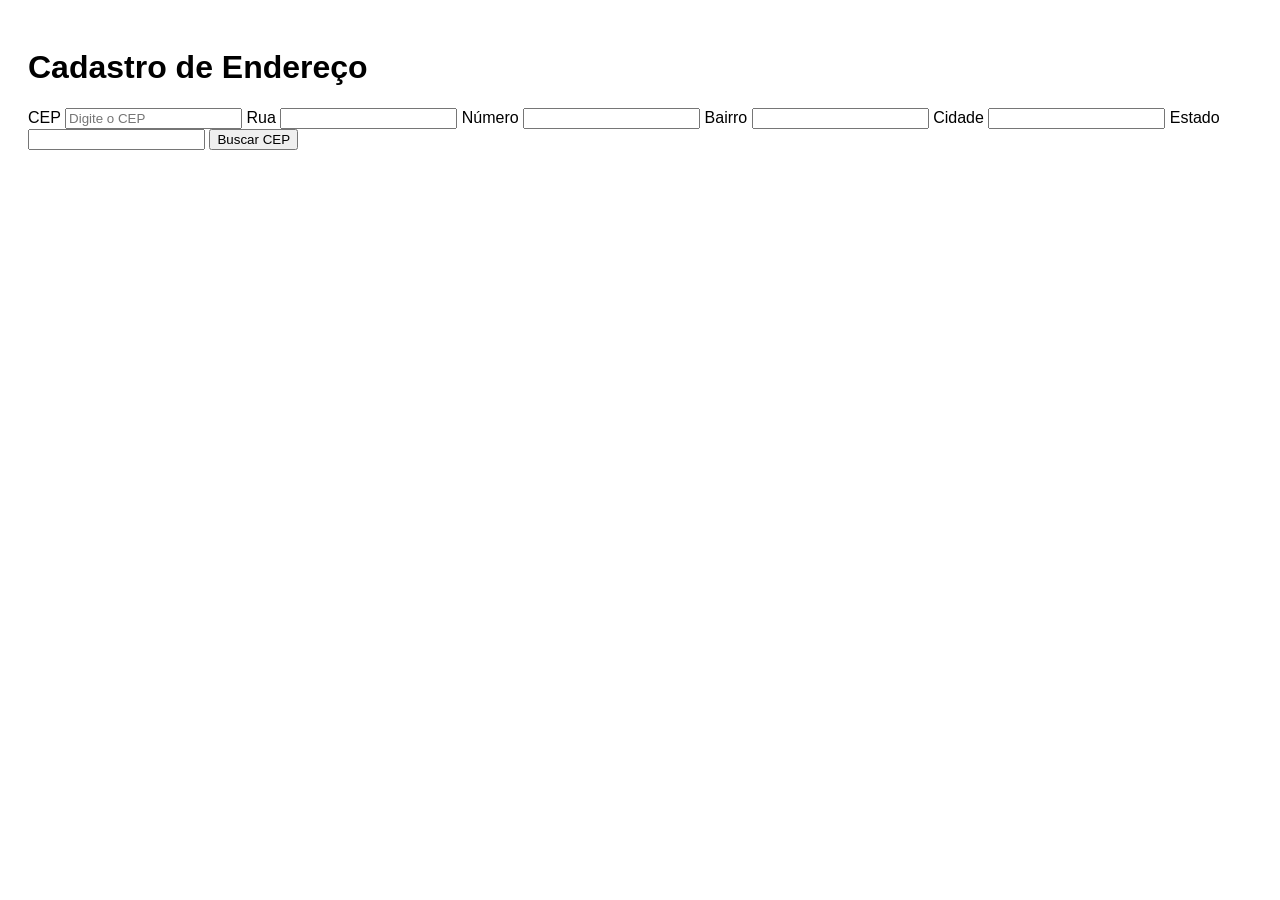
==== atividade4.html @ bdcfbeb6 "aula busca cep" ====
<!DOCTYPE html> 
<html lang="pt-BR"> 
 
<head> 
    <meta charset="UTF-8"> 
    <meta name="viewport" content="width=device-width, initial-scale=1.0"> 
 
    <title>Cadastro de Endereço</title> 
 
    <style> 
        body { 
            font-family: Arial; 
            padding: 20px; 
        } 
 
    </style> 
</head> 
 
<body> 
 
    <h1>Cadastro de Endereço</h1> 
 
    <form> 
 
        <label for="cep"> 
            CEP 
        </label> 
 
        <input 
            type="text" 
            id="cep" 
            placeholder="Digite o CEP" 
        > 
 
        <label for="logradouro"> 
            Rua 
        </label> 
 
        <input 
            type="text" 
            id="logradouro" 
        > 
 
        <label for="numero"> 
            Número 
        </label> 
 
        <input 
            type="text" 
            id="numero" 
        > 
 
        <label for="bairro"> 
            Bairro 
        </label> 
 
        <input 
            type="text" 
            id="bairro" 
        > 
 
        <label for="cidade"> 
            Cidade 
        </label> 
 
        <input 
            type="text" 
            id="cidade" 
        > 
 
        <label for="estado"> 
            Estado 
        </label> 
 
        <input 
            type="text" 
            id="estado" 
        > 
 
        <button 
            type="button" 
            onclick="buscarCep()" 
        > 
            Buscar CEP 
        </button> 
 
        <p id="mensagem"></p> 
 
    </form> 


    <script>
    //selecione o elemento que tenha id === usuarios
    const mensagem = document.querySelector("#mensagem");
    const cep = document.querySelector("#cep");
    const logradouro = document.querySelector("#logradouro");
    const numero = document.querySelector("#numero");
    const bairro = document.querySelector("#bairro");
    const cidade = document.querySelector("#cidade");
    const estado = document.querySelector("#estado");


      function buscarCep() {
        logradouro.innerHTML = "";
        numero.innerHTML = "";
        bairro.innerHTML = "";
        cidade.innerHTML = "";
        estado.innerHTML = "";
        mensagem.textContent = "Carregando...";
        console.log(cep.value);

        fetch(`https://viacep.com.br/ws/${cep.value}/json/`) //aqui que é chamada a API/backend  //se eu nao definir o metodo o fetch faz um GET
          .then(function (response) { // entao // esperando o retorno do meu backend
            if (!response.ok) {
              throw new Error("Erro ao buscar CEP");
            }
            console.log(response)
            return response.json();
          })
          .then(function (dados) {
            mensagem.textContent = "";
            bairro.value = dados.bairro;
            cidade.value = dados.cidade;
            estado.value = dados.estado;
            logradouro.value = dados.logradouro;
            
            console.log(dados)
         })
          .catch(function (erro) {
            mensagem.textContent = "Não foi possível.";

            console.error(erro);
          });
      }

    </script> 
 
</body> 
 
</html>
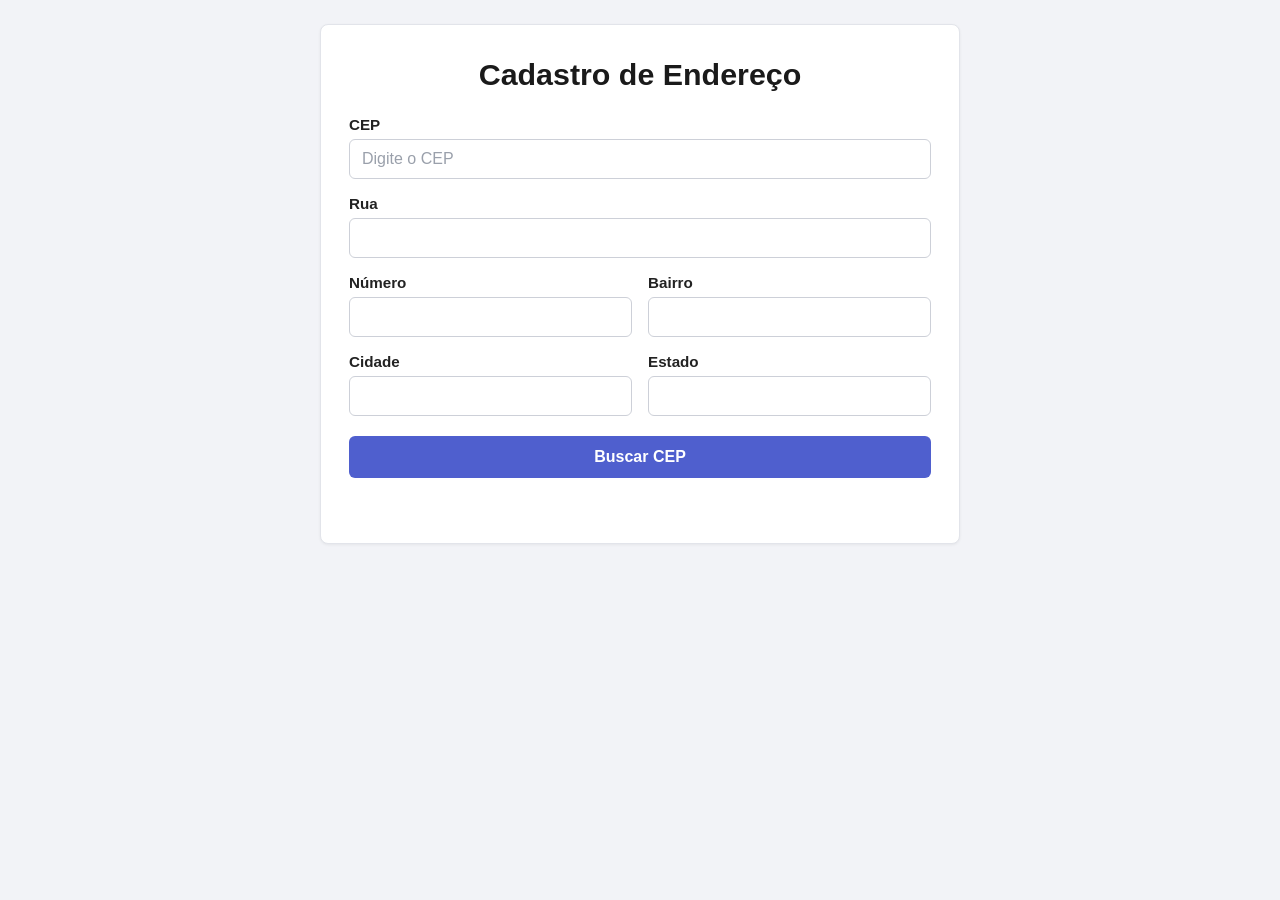
==== commit f3e0754d: "atividade fizalizada" ====
--- a/atividade4.html
+++ b/atividade4.html
@@ -1,141 +1,92 @@
-<!DOCTYPE html> 
-<html lang="pt-BR"> 
- 
-<head> 
-    <meta charset="UTF-8"> 
-    <meta name="viewport" content="width=device-width, initial-scale=1.0"> 
- 
-    <title>Cadastro de Endereço</title> 
- 
-    <style> 
-        body { 
-            font-family: Arial; 
-            padding: 20px; 
-        } 
- 
-    </style> 
-</head> 
- 
-<body> 
- 
-    <h1>Cadastro de Endereço</h1> 
- 
-    <form> 
- 
-        <label for="cep"> 
-            CEP 
-        </label> 
- 
-        <input 
-            type="text" 
-            id="cep" 
-            placeholder="Digite o CEP" 
-        > 
- 
-        <label for="logradouro"> 
-            Rua 
-        </label> 
- 
-        <input 
-            type="text" 
-            id="logradouro" 
-        > 
- 
-        <label for="numero"> 
-            Número 
-        </label> 
- 
-        <input 
-            type="text" 
-            id="numero" 
-        > 
- 
-        <label for="bairro"> 
-            Bairro 
-        </label> 
- 
-        <input 
-            type="text" 
-            id="bairro" 
-        > 
- 
-        <label for="cidade"> 
-            Cidade 
-        </label> 
- 
-        <input 
-            type="text" 
-            id="cidade" 
-        > 
- 
-        <label for="estado"> 
-            Estado 
-        </label> 
- 
-        <input 
-            type="text" 
-            id="estado" 
-        > 
- 
-        <button 
-            type="button" 
-            onclick="buscarCep()" 
-        > 
-            Buscar CEP 
-        </button> 
- 
-        <p id="mensagem"></p> 
- 
-    </form> 
-
-
-    <script>
-    //selecione o elemento que tenha id === usuarios
-    const mensagem = document.querySelector("#mensagem");
-    const cep = document.querySelector("#cep");
-    const logradouro = document.querySelector("#logradouro");
-    const numero = document.querySelector("#numero");
-    const bairro = document.querySelector("#bairro");
-    const cidade = document.querySelector("#cidade");
-    const estado = document.querySelector("#estado");
-
-
-      function buscarCep() {
-        logradouro.innerHTML = "";
-        numero.innerHTML = "";
-        bairro.innerHTML = "";
-        cidade.innerHTML = "";
-        estado.innerHTML = "";
-        mensagem.textContent = "Carregando...";
-        console.log(cep.value);
-
-        fetch(`https://viacep.com.br/ws/${cep.value}/json/`) //aqui que é chamada a API/backend  //se eu nao definir o metodo o fetch faz um GET
-          .then(function (response) { // entao // esperando o retorno do meu backend
-            if (!response.ok) {
-              throw new Error("Erro ao buscar CEP");
-            }
-            console.log(response)
-            return response.json();
-          })
-          .then(function (dados) {
-            mensagem.textContent = "";
-            bairro.value = dados.bairro;
-            cidade.value = dados.cidade;
-            estado.value = dados.estado;
-            logradouro.value = dados.logradouro;
+<!DOCTYPE html>
+<html lang="pt-BR">
+    <head>
+        <meta charset="UTF-8">
+        <meta name="viewport" content="width=device-width, initial-scale=1.0, viewport-fit=cover">
+        <title>Cadastro de Endereço</title>
+        <link rel="stylesheet" href="atividade4.css">
+    </head>
+    <body>
+        <div class="card">
+            <h1>Cadastro de Endereço</h1>
+            <form>
+                <div class="campo">
+                    <label for="cep">CEP</label>
+                    <input type="text" id="cep" placeholder="Digite o CEP">
+                </div>
+                <div class="campo">
+                    <label for="logradouro">Rua</label>
+                    <input type="text" id="logradouro">
+                </div>
+                
+                <div class="linha">
+                    <div class="campo">
+                        <label for="numero">Número</label>
+                        <input type="text" id="numero">
+                    </div>
+                    <div class="campo">
+                        <label for="bairro">Bairro</label>
+                        <input type="text" id="bairro">
+                    </div>
+                </div>
+                <div class="linha">
+                    <div class="campo">
+                        <label for="cidade">Cidade</label>
+                        <input type="text" id="cidade">
+                    </div>
+                    <div class="campo">
+                        <label for="estado">Estado</label><input type="text" id="estado">
+                    </div>
+                </div>
+                <button type="button" onclick="buscarCep()">Buscar CEP</button>
+                <p id="mensagem"></p>
+            </form>
+        </div>
+        <script>
+        
+        const mensagem = document.querySelector("#mensagem");
+        const cep = document.querySelector("#cep");
+        const logradouro = document.querySelector("#logradouro");
+        const numero = document.querySelector("#numero");
+        const bairro = document.querySelector("#bairro");
+        const cidade = document.querySelector("#cidade");
+        const estado = document.querySelector("#estado");
+        
+        function buscarCep() {
+            logradouro.value = "";
+            numero.value = "";
+            bairro.value = "";
+            cidade.value = "";
+            estado.value = "";
+            mensagem.textContent = "Carregando...";
             
-            console.log(dados)
-         })
-          .catch(function (erro) {
-            mensagem.textContent = "Não foi possível.";
-
-            console.error(erro);
-          });
-      }
-
-    </script> 
- 
-</body> 
- 
-</html> 
+            console.log(cep.value);
+            
+            fetch(`https://viacep.com.br/ws/${cep.value}/json/`)
+            .then(function (response) {
+                if (!response.ok) {
+                    throw new Error("Erro ao buscar CEP");
+                }
+                console.log(response)
+                return response.json();
+            })
+            
+            .then(function (dados) {
+                mensagem.textContent = "";
+                bairro.value = dados.bairro;
+                cidade.value = dados.localidade;
+                estado.value = dados.uf;
+                logradouro.value = dados.logradouro;
+                
+                console.log(dados)
+            })
+            
+            .catch(function (erro) {
+                mensagem.textContent = "Não foi possível.";
+                console.error(erro);
+            });
+        }
+     </script>  
+ </body>
+</html>
  
--- a/atividade4.css
+++ b/atividade4.css
@@ -0,0 +1,128 @@
+:root {
+    box-sizing: border-box;
+    padding-top: env(safe-area-inset-top, 0px);
+    padding-bottom: env(safe-area-inset-bottom, 0px);
+}
+
+*, *::before, *::after {
+    box-sizing: inherit;
+}
+
+body {
+    font-family: Arial, Helvetica, sans-serif;
+    background-color: #f2f3f7;
+    margin: 0;
+    padding: 24px 16px;
+    display: flex;
+    justify-content: center;
+    align-items: flex-start;
+    min-height: 100vh;
+}
+
+.card {
+    background-color: #ffffff;
+    width: 100%;
+    max-width: 640px;
+    border-radius: 8px;
+    border: 1px solid #e2e4ea;
+    box-shadow: 0 1px 3px rgba(0, 0, 0, 0.06);
+    padding: 32px 28px 28px;
+}
+
+h1 {
+    text-align: center;
+    font-size: 1.9rem;
+    font-weight: 700;
+    margin: 0 0 24px;
+    color: #1a1a1a;
+}
+
+form {
+    display: flex;
+    flex-direction: column;
+    gap: 16px;
+}
+
+.campo {
+    display: flex;
+    flex-direction: column;
+    gap: 6px;
+}
+
+.linha {
+    display: grid;
+    grid-template-columns: 1fr 1fr;
+    gap: 16px;
+}
+
+label {
+    font-size: 0.95rem;
+    font-weight: 600;
+    color: #222;
+}
+
+input[type="text"] {
+    width: 100%;
+    padding: 10px 12px;
+    font-size: 1rem;
+    border: 1px solid #cdd0d8;
+    border-radius: 6px;
+    background-color: #fff;
+    color: #1a1a1a;
+}
+
+input[type="text"]::placeholder {
+    color: #9aa0ab;
+}
+
+input[type="text"]:focus {
+    outline: none;
+    border-color: #4f5fce;
+    box-shadow: 0 0 0 3px rgba(79, 95, 206, 0.15);
+}
+
+button {
+    margin-top: 4px;
+    width: 100%;
+    padding: 12px;
+    font-size: 1rem;
+    font-weight: 600;
+    color: #fff;
+    background-color: #4f5fce;
+    border: none;
+    border-radius: 6px;
+    cursor: pointer;
+    transition: background-color 0.15s ease;
+}
+
+button:hover {
+    background-color: #414fb0;
+}
+
+button:active {
+    background-color: #37429a;
+}
+
+#mensagem {
+    text-align: center;
+    margin: 4px 0 0;
+    font-size: 0.9rem;
+    color: #555;
+    min-height: 1.2em;
+}
+
+@media (max-width: 480px) {
+    .card {
+        padding: 24px 18px 20px;
+    }
+    
+    h1 {
+        font-size: 1.5rem;
+    }
+
+    .linha {
+        grid-template-columns: 1fr;
+        gap: 16px;
+    }
+}
+ 
